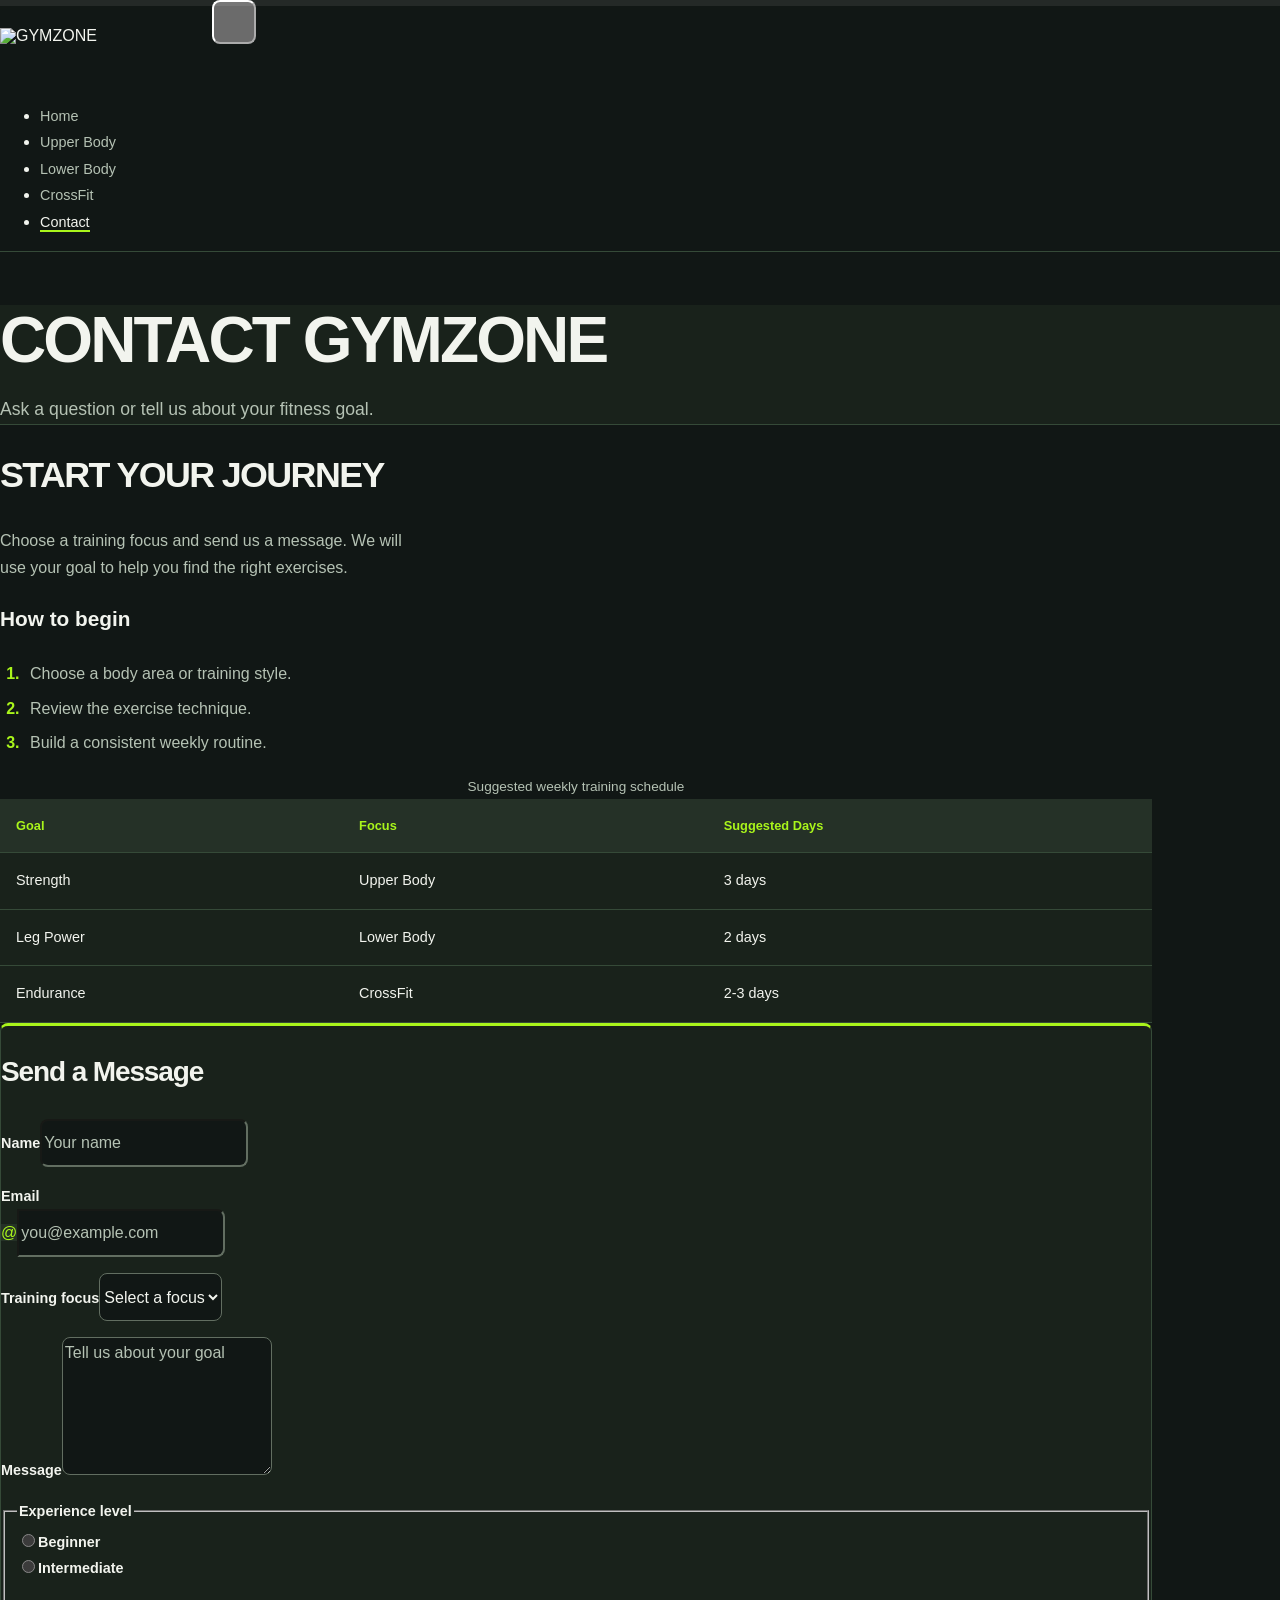
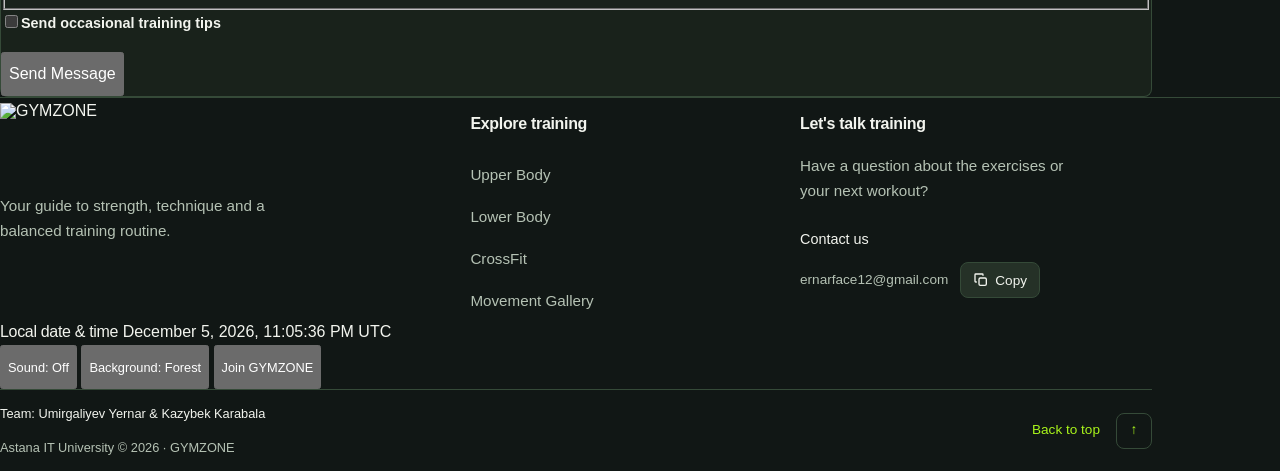
==== contact.html @ 1bd664b6 "Assignment-6.1" ====
<!doctype html>
<html lang="en" data-bs-theme="dark">
    <head>
        <meta charset="UTF-8" />
        <meta name="viewport" content="width=device-width, initial-scale=1.0" />
        <meta name="theme-color" content="#111715" />
        <title>Contact GYMZONE</title>
        <link rel="icon" type="image/png" href="images/gymzone-logo.png" />
        <link href="vendor/bootstrap/bootstrap.min.css" rel="stylesheet" />
        <link rel="stylesheet" href="css/style.css" />
        <link rel="stylesheet" href="css/interactive.css" />
        <link rel="stylesheet" href="css/advanced.css" />
        <link rel="stylesheet" href="css/jquery-features.css" />
        <script src="https://code.jquery.com/jquery-4.0.0.min.js"></script>
        <script src="js/jquery-fallback.js"></script>
        <script src="js/script.js"></script>
    </head>
    <body>
        <a class="skip-link" href="#main-content">Skip to main content</a>
        <header id="main-header">
            <nav class="navbar navbar-expand-lg navbar-dark bg-dark" aria-label="Main navigation">
                <div class="container">
                    <a class="navbar-brand" href="index.html"
                        ><img
                            src="images/gymzone-logo.png"
                            alt="GYMZONE"
                            width="1024"
                            height="285" /></a
                    ><button
                        class="navbar-toggler"
                        type="button"
                        data-bs-toggle="collapse"
                        data-bs-target="#mainNavbar"
                        aria-controls="mainNavbar"
                        aria-expanded="false"
                        aria-label="Toggle navigation"
                    >
                        <span class="navbar-toggler-icon"></span>
                    </button>
                    <div class="collapse navbar-collapse" id="mainNavbar">
                        <ul class="navbar-nav ms-auto">
                            <li class="nav-item"><a class="nav-link" href="index.html">Home</a></li>
                            <li class="nav-item">
                                <a class="nav-link" href="upper.html">Upper Body</a>
                            </li>
                            <li class="nav-item">
                                <a class="nav-link" href="lower.html">Lower Body</a>
                            </li>
                            <li class="nav-item">
                                <a class="nav-link" href="crossfit.html">CrossFit</a>
                            </li>
                            <li class="nav-item">
                                <a class="nav-link active" aria-current="page" href="contact.html"
                                    >Contact</a
                                >
                            </li>
                        </ul>
                    </div>
                </div>
            </nav>
        </header>
        <main id="main-content">
            <section class="page-title py-5">
                <div class="container">
                    <h1>CONTACT GYMZONE</h1>
                    <p>Ask a question or tell us about your fitness goal.</p>
                </div>
            </section>
            <section class="section contact-section py-5">
                <div class="container">
                    <div class="contact-grid row g-5">
                        <div class="col-12 col-lg-6">
                            <h2 class="section-title contact-title">START YOUR JOURNEY</h2>
                            <p class="contact-copy">
                                Choose a training focus and send us a message. We will use your goal
                                to help you find the right exercises.
                            </p>
                            <h3 class="contact-subtitle mt-4 mb-3">How to begin</h3>
                            <ol class="steps-list mb-4">
                                <li>Choose a body area or training style.</li>
                                <li>Review the exercise technique.</li>
                                <li>Build a consistent weekly routine.</li>
                            </ol>
                            <table class="workout-table mt-4">
                                <caption>
                                    Suggested weekly training schedule
                                </caption>
                                <thead>
                                    <tr>
                                        <th>Goal</th>
                                        <th>Focus</th>
                                        <th>Suggested Days</th>
                                    </tr>
                                </thead>
                                <tbody>
                                    <tr>
                                        <td>Strength</td>
                                        <td>Upper Body</td>
                                        <td>3 days</td>
                                    </tr>
                                    <tr>
                                        <td>Leg Power</td>
                                        <td>Lower Body</td>
                                        <td>2 days</td>
                                    </tr>
                                    <tr>
                                        <td>Endurance</td>
                                        <td>CrossFit</td>
                                        <td>2-3 days</td>
                                    </tr>
                                </tbody>
                            </table>
                        </div>
                        <form
                            id="contact-form"
                            data-validate
                            novalidate
                            class="col-12 col-lg-6 p-4 p-lg-5"
                            action="mailto:ernarface12@gmail.com"
                            method="post"
                            enctype="text/plain"
                        >
                            <h2 class="mb-4">Send a Message</h2>
                            <div class="mb-3">
                                <label class="form-label" for="name">Name</label
                                ><input
                                    class="form-control"
                                    id="name"
                                    data-label="Name"
                                    aria-describedby="name-error"
                                    name="name"
                                    type="text"
                                    autocomplete="name"
                                    placeholder="Your name"
                                    required
                                />
                                <p class="field-error" id="name-error"></p>
                            </div>
                            <div class="mb-3">
                                <label class="form-label" for="email">Email</label>
                                <div class="input-group">
                                    <span class="input-group-text">@</span
                                    ><input
                                        class="form-control"
                                        id="email"
                                        data-label="Email"
                                        aria-describedby="email-error"
                                        name="email"
                                        type="email"
                                        autocomplete="email"
                                        placeholder="you@example.com"
                                        required
                                    />
                                </div>
                                <p class="field-error" id="email-error"></p>
                            </div>
                            <div class="mb-3">
                                <label class="form-label" for="focus">Training focus</label
                                ><select
                                    class="form-select"
                                    id="focus"
                                    data-label="Training focus"
                                    aria-describedby="focus-error"
                                    name="focus"
                                    required
                                >
                                    <option value="">Select a focus</option>
                                    <option value="upper-body">Upper Body</option>
                                    <option value="lower-body">Lower Body</option>
                                    <option value="crossfit">CrossFit</option>
                                </select>
                                <p class="field-error" id="focus-error"></p>
                            </div>
                            <div class="mb-3">
                                <label class="form-label" for="message">Message</label
                                ><textarea
                                    class="form-control"
                                    id="message"
                                    data-label="Message"
                                    aria-describedby="message-error"
                                    name="message"
                                    rows="5"
                                    placeholder="Tell us about your goal"
                                    required
                                ></textarea>
                                <p class="field-error" id="message-error"></p>
                            </div>
                            <fieldset class="mb-3" data-radio-group>
                                <legend class="form-label mb-2">Experience level</legend>
                                <div class="d-flex flex-column flex-sm-row gap-2 gap-sm-4">
                                    <div class="form-check">
                                        <input
                                            class="form-check-input"
                                            id="experience-beginner"
                                            aria-describedby="experience-error"
                                            data-label="Experience level"
                                            name="experience"
                                            type="radio"
                                            value="beginner"
                                            required
                                        /><label class="form-check-label" for="experience-beginner"
                                            >Beginner</label
                                        >
                                    </div>
                                    <div class="form-check">
                                        <input
                                            class="form-check-input"
                                            id="experience-intermediate"
                                            aria-describedby="experience-error"
                                            name="experience"
                                            type="radio"
                                            value="intermediate"
                                        /><label
                                            class="form-check-label"
                                            for="experience-intermediate"
                                            >Intermediate</label
                                        >
                                    </div>
                                </div>
                                <p class="field-error" id="experience-error"></p>
                            </fieldset>
                            <div class="form-check mb-3">
                                <input
                                    class="form-check-input"
                                    id="updates"
                                    name="updates"
                                    type="checkbox"
                                /><label class="form-check-label" for="updates"
                                    >Send occasional training tips</label
                                >
                            </div>
                            <p class="form-status" role="status" aria-live="polite"></p>
                            <button class="btn btn-primary btn-lg w-100" type="submit">
                                Send Message
                            </button>
                        </form>
                    </div>
                </div>
            </section>
        </main>
        <footer id="main-footer" class="site-footer pt-5 pb-4">
            <div class="container">
                <div class="footer-content pb-4 pb-lg-5">
                    <div class="footer-brand">
                        <a href="index.html" class="logo" aria-label="GYMZONE home">
                            <img
                                src="images/gymzone-logo.png"
                                alt="GYMZONE"
                                width="1024"
                                height="285"
                            />
                        </a>
                        <p class="mt-3 mb-0">
                            Your guide to strength, technique and a balanced training routine.
                        </p>
                    </div>
                    <nav class="footer-links" aria-label="Footer training navigation">
                        <h2 class="footer-heading mb-2">Explore training</h2>
                        <a href="upper.html">Upper Body</a>
                        <a href="lower.html">Lower Body</a>
                        <a href="crossfit.html">CrossFit</a>
                        <a href="index.html#gallery">Movement Gallery</a>
                    </nav>
                    <div class="footer-connect">
                        <h2 class="footer-heading mb-3">Let's talk training</h2>
                        <p class="mb-3">
                            Have a question about the exercises or your next workout?
                        </p>
                        <a href="contact.html" class="btn btn-outline-primary">Contact us</a>
                        <a class="footer-email mt-3" href="mailto:ernarface12@gmail.com"
                            >ernarface12@gmail.com</a
                        >
                    </div>
                </div>
                <div class="footer-tools py-4">
                    <div class="footer-clock">
                        <span class="footer-heading">Local date &amp; time</span>
                        <time id="current-datetime" aria-live="off">Loading local time...</time>
                    </div>
                    <div class="footer-tool-buttons">
                        <button
                            type="button"
                            class="btn btn-secondary btn-sm"
                            id="toggle-sound"
                            aria-pressed="false"
                        >
                            Sound: Off
                        </button>
                        <button
                            type="button"
                            class="btn btn-secondary btn-sm"
                            id="change-background"
                        >
                            Background: Forest
                        </button>
                        <button type="button" class="btn btn-primary btn-sm" data-open-profile>
                            Join GYMZONE
                        </button>
                    </div>
                    <span id="background-status" class="visually-hidden" role="status"></span>
                    <span id="sound-status" class="visually-hidden" role="status"></span>
                </div>
                <div class="footer-bottom pt-4">
                    <div class="footer-credits">
                        <p class="mb-1">Team: Umirgaliyev Yernar &amp; Kazybek Karabala</p>
                        <p class="mb-0">Astana IT University &copy; 2026 · GYMZONE</p>
                    </div>
                    <a class="footer-top" href="#main-header"
                        >Back to top <span aria-hidden="true">↑</span></a
                    >
                </div>
            </div>
        </footer>
        <dialog
            id="profile-dialog"
            class="profile-dialog"
            aria-labelledby="profile-title"
            aria-describedby="profile-description"
        >
            <div class="profile-dialog-content p-4 p-sm-5">
                <button
                    type="button"
                    class="dialog-close"
                    data-close-profile
                    aria-label="Close profile form"
                >
                    <span aria-hidden="true">&times;</span>
                </button>
                <h2 id="profile-title" class="mb-3">Join GYMZONE updates</h2>
                <p id="profile-description" class="interactive-muted mb-4">
                    Try the sign-up form. This demo checks your details in this browser only. No
                    account is created and no password is saved.
                </p>
                <form id="profile-form" data-validate data-multistep method="dialog" novalidate>
                    <p id="profile-progress" class="profile-progress" role="status">
                        Step 1 of 3: Your details
                    </p>
                    <fieldset data-profile-step="0" class="wizard-step">
                        <legend tabindex="-1">Your details</legend>
                        <div class="mb-3">
                            <label class="form-label" for="profile-name">Name</label>
                            <input
                                class="form-control"
                                id="profile-name"
                                name="name"
                                autocomplete="name"
                                required
                                maxlength="80"
                                data-label="Name"
                                aria-describedby="profile-name-error"
                            />
                            <p class="field-error" id="profile-name-error"></p>
                        </div>
                        <div class="mb-4">
                            <label class="form-label" for="profile-email">Email</label>
                            <input
                                class="form-control"
                                id="profile-email"
                                name="email"
                                type="email"
                                autocomplete="email"
                                required
                                data-label="Email"
                                aria-describedby="profile-email-error"
                            />
                            <p class="field-error" id="profile-email-error"></p>
                        </div>
                    </fieldset>
                    <fieldset data-profile-step="1" class="wizard-step" hidden>
                        <legend tabindex="-1">Password &amp; updates</legend>
                        <div class="mb-3">
                            <label class="form-label" for="profile-password">Password</label>
                            <input
                                class="form-control"
                                id="profile-password"
                                name="password"
                                type="password"
                                autocomplete="new-password"
                                minlength="8"
                                required
                                data-label="Password"
                                aria-describedby="password-help profile-password-error"
                            />
                            <p class="form-help" id="password-help">
                                Use at least 8 characters. Do not enter a password you use
                                elsewhere.
                            </p>
                            <p class="field-error" id="profile-password-error"></p>
                        </div>
                        <div class="mb-4">
                            <label class="form-label" for="profile-confirm">Confirm password</label>
                            <input
                                class="form-control"
                                id="profile-confirm"
                                name="confirmPassword"
                                type="password"
                                autocomplete="new-password"
                                required
                                data-label="Password confirmation"
                                aria-describedby="profile-confirm-error"
                            />
                            <p class="field-error" id="profile-confirm-error"></p>
                        </div>
                        <div class="form-check mb-4">
                            <input
                                class="form-check-input"
                                id="profile-updates"
                                name="updates"
                                type="checkbox"
                            />
                            <label class="form-check-label" for="profile-updates"
                                >Subscribe to training updates</label
                            >
                        </div>
                    </fieldset>
                    <fieldset data-profile-step="2" class="wizard-step" hidden>
                        <legend tabindex="-1">Review your details</legend>
                        <dl id="profile-review" class="profile-review mb-4"></dl>
                        <p class="form-help mb-4">
                            Passwords are never displayed here. This is a local demonstration, not
                            an account registration service.
                        </p>
                    </fieldset>
                    <p class="form-status" id="profile-status" role="status" aria-live="polite"></p>
                    <div class="wizard-actions">
                        <button type="button" class="btn btn-secondary" data-back-step hidden>
                            Back
                        </button>
                        <button type="button" class="btn btn-primary" data-next-step>Next</button>
                        <button type="submit" class="btn btn-primary" hidden>
                            Check my profile
                        </button>
                        <button type="reset" class="btn btn-outline-primary">Reset form</button>
                    </div>
                </form>
            </div>
        </dialog>
        <script src="vendor/bootstrap/bootstrap.bundle.min.js"></script>
        <audio id="completion-sound" src="audio/success.wav" preload="none"></audio>
        <script src="js/exercises.js" defer></script>
        <script src="js/main.js" defer></script>
        <script src="js/advanced.js" defer></script>
    </body>
</html>
---- css/style.css ----
@font-face {
    font-family: "DM Sans";
    font-style: normal;
    font-weight: 400;
    font-display: swap;
    src: url("../fonts/dm-sans-regular.ttf") format("truetype");
}

@font-face {
    font-family: "DM Sans";
    font-style: normal;
    font-weight: 500 700;
    font-display: swap;
    src: url("../fonts/dm-sans-bold.ttf") format("truetype");
}

@font-face {
    font-family: "Space Grotesk";
    font-style: normal;
    font-weight: 500 700;
    font-display: swap;
    src: url("../fonts/space-grotesk-bold.ttf") format("truetype");
}

:root {
    --paper: #111715;
    --surface: #19221b;
    --surface-raised: #253127;
    --ink: #f2f4ee;
    --muted: #b5c2b4;
    --line: #354a38;
    --accent: #a9f51b;
    --accent-hover: #c5ff61;
    --accent-ink: #17210c;
    --radius: 8px;
    --font-body: "DM Sans", sans-serif;
    --font-heading: "Space Grotesk", sans-serif;
    --bs-body-bg: var(--paper);
    --bs-body-color: var(--ink);
    --bs-border-color: var(--line);
    color-scheme: dark;
}

* {
    box-sizing: border-box;
}

html {
    scroll-behavior: smooth;
    scroll-padding-top: 2rem;
}

body {
    margin: 0;
    background: var(--paper);
    color: var(--ink);
    font-family: var(--font-body);
    line-height: 1.65;
}

h1,
h2,
h3,
h4,
.logo,
.navbar-brand,
.btn {
    font-family: var(--font-heading);
}

h1,
h2,
h3,
h4 {
    font-weight: 700;
    text-wrap: balance;
}

p {
    text-wrap: pretty;
}

a {
    color: inherit;
    text-decoration: none;
}

a:hover {
    color: var(--accent);
}

img {
    display: block;
    max-width: 100%;
    width: 100%;
    height: auto;
}

.container {
    width: 90%;
    max-width: 1200px;
}

.skip-link {
    position: absolute;
    top: 12px;
    left: 12px;
    z-index: 10;
    padding: 12px 18px;
    border-radius: var(--radius);
    background: var(--accent);
    color: var(--accent-ink);
    transform: translateY(-160%);
}

.skip-link:focus {
    transform: translateY(0);
}

a:focus-visible,
button:focus-visible,
input:focus-visible,
select:focus-visible,
textarea:focus-visible {
    outline: 3px solid var(--accent);
    outline-offset: 5px;
}

/* Shared layout and navigation */
.page-layout {
    display: grid;
    min-height: 100dvh;
    grid-template-columns: 208px minmax(0, 1fr);
    grid-template-rows: auto 1fr auto;
    grid-template-areas:
        "header header"
        "sidebar main"
        "footer footer";
}

#main-header {
    grid-area: header;
    border-bottom: 1px solid var(--line);
    background: var(--paper);
}

.navbar {
    --bs-dark-rgb: 17, 23, 21;
    --bs-navbar-color: var(--muted);
    --bs-navbar-hover-color: var(--ink);
    --bs-navbar-active-color: var(--ink);
    --bs-navbar-brand-color: var(--ink);
    --bs-navbar-brand-hover-color: var(--accent);
    --bs-navbar-toggler-border-color: var(--line);
    min-height: 76px;
}

.navbar-brand,
.logo {
    display: inline-flex;
    align-items: center;
    padding: 0;
    line-height: 1;
}

.navbar-brand img {
    width: 212px;
    height: auto;
}

.logo img {
    width: 270px;
    height: auto;
}

.navbar-brand,
.logo,
.footer-links a,
.footer-email,
.footer-top,
.sidebar-nav a {
    transition:
        color 220ms ease,
        opacity 220ms ease,
        transform 220ms ease;
}

.navbar-brand:hover,
.logo:hover {
    opacity: 0.88;
}

.navbar-nav {
    gap: 12px;
}

.navbar .nav-link {
    border-bottom: 2px solid transparent;
    color: var(--muted);
    font-size: 0.9rem;
    transition:
        color 180ms ease,
        border-color 180ms ease;
}

.navbar .nav-link:hover,
.navbar .nav-link:focus-visible {
    border-color: var(--line);
    color: var(--ink);
}

/* Replaces Bootstrap's faint blue focus ring, so arrow-key navigation is easy to see */
.navbar .nav-link:focus-visible {
    outline: 3px solid var(--accent);
    outline-offset: 2px;
    box-shadow: none;
}

.navbar .nav-link.active {
    border-color: var(--accent);
    color: var(--ink);
}

.navbar-toggler {
    min-width: 44px;
    min-height: 44px;
    border-radius: var(--radius);
}

.sidebar {
    grid-area: sidebar;
    padding: 48px 24px;
    border-right: 1px solid var(--line);
    background: var(--surface);
}

.sidebar-label {
    color: var(--accent);
    font-size: 0.7rem;
    font-weight: 700;
    letter-spacing: 0.13em;
}

.sidebar h2 {
    margin-block: 24px 16px;
    font-size: 1.5rem;
    line-height: 1.2;
    letter-spacing: -0.035em;
}

.sidebar > p:not(.sidebar-label) {
    color: var(--muted);
    font-size: 0.85rem;
}

.sidebar-nav {
    display: flex;
    flex-direction: column;
    margin-top: 32px;
}

.sidebar-nav a {
    display: flex;
    justify-content: space-between;
    align-items: center;
    min-height: 48px;
    border-bottom: 1px solid var(--line);
    font-size: 0.85rem;
}

.sidebar-nav a::after {
    content: "↗";
    color: var(--accent);
}

.site-main {
    grid-area: main;
    min-width: 0;
}

/* Hero and section typography */
.hero {
    display: flex;
    align-items: center;
    min-height: 580px;
    padding-block: 48px;
    border-bottom: 1px solid var(--line);
}

.hero-content {
    display: grid;
    grid-template-columns: minmax(0, 1fr) minmax(0, 1.25fr);
    align-items: center;
    gap: 40px;
}

.hero h1 {
    margin-bottom: 24px;
    font-size: clamp(3rem, 4.4vw, 4.5rem);
    line-height: 1.03;
    letter-spacing: -0.055em;
}

.hero h1 span {
    display: block;
    color: var(--accent);
}

.hero p {
    max-width: 38ch;
    margin-bottom: 32px;
    color: var(--muted);
    font-size: 1.1rem;
}

.hero img {
    width: 100%;
    max-width: none;
    height: auto;
    aspect-ratio: 16 / 9;
    border-radius: var(--radius);
    object-fit: contain;
}

.section-title {
    margin-bottom: 32px;
    font-size: clamp(1.8rem, 2.8vw, 2.75rem);
    line-height: 1.15;
    letter-spacing: -0.045em;
}

.page-title {
    border-bottom: 1px solid var(--line);
    background: var(--surface);
}

.page-title h1 {
    margin-bottom: 20px;
    font-size: clamp(2.75rem, 5vw, 4.5rem);
    line-height: 1.1;
    letter-spacing: -0.045em;
}

.page-title p {
    max-width: 55ch;
    margin-bottom: 0;
    color: var(--muted);
    font-size: 1.1rem;
}

#categories,
#bootstrap-cards,
.team-section {
    background: var(--surface);
}

#workout-carousel,
#gallery {
    border-block: 1px solid var(--line);
}

/* Bootstrap button theme */
.btn {
    --bs-btn-border-radius: var(--radius);
    --bs-btn-font-weight: 700;
    --bs-btn-padding-x: 1.25rem;
    --bs-btn-padding-y: 0.75rem;
    display: inline-flex;
    justify-content: center;
    align-items: center;
    gap: 10px;
    min-height: 44px;
    font-size: 0.9rem;
    white-space: nowrap;
    transition:
        color 180ms ease,
        background-color 180ms ease,
        border-color 180ms ease,
        transform 180ms ease;
}

.btn-lg {
    --bs-btn-padding-x: 1.5rem;
    --bs-btn-padding-y: 1rem;
    font-size: 1rem;
}

.btn-sm {
    --bs-btn-padding-x: 1rem;
    --bs-btn-padding-y: 0.5rem;
    font-size: 0.8rem;
}

.btn-primary {
    --bs-btn-color: var(--accent-ink);
    --bs-btn-bg: var(--accent);
    --bs-btn-border-color: var(--accent);
    --bs-btn-hover-color: var(--accent-ink);
    --bs-btn-hover-bg: var(--accent-hover);
    --bs-btn-hover-border-color: var(--accent-hover);
    --bs-btn-active-color: var(--accent-ink);
    --bs-btn-active-bg: var(--accent-hover);
    --bs-btn-active-border-color: var(--accent-hover);
}

.btn-secondary {
    --bs-btn-color: var(--ink);
    --bs-btn-bg: var(--surface-raised);
    --bs-btn-border-color: var(--line);
    --bs-btn-hover-color: var(--ink);
    --bs-btn-hover-bg: var(--line);
    --bs-btn-hover-border-color: var(--muted);
    --bs-btn-active-color: var(--ink);
    --bs-btn-active-bg: var(--line);
    --bs-btn-active-border-color: var(--muted);
}

.btn-outline-primary {
    --bs-btn-color: var(--accent);
    --bs-btn-border-color: var(--accent);
    --bs-btn-hover-color: var(--accent-ink);
    --bs-btn-hover-bg: var(--accent);
    --bs-btn-hover-border-color: var(--accent);
    --bs-btn-active-color: var(--accent-ink);
    --bs-btn-active-bg: var(--accent);
    --bs-btn-active-border-color: var(--accent);
}

.btn:active {
    transform: translateY(1px);
}

/* CSS-only card layout: desktop 3, tablet 2, mobile 1 */
.media-card-group {
    display: grid;
    grid-template-columns: repeat(3, minmax(0, 1fr));
    gap: 24px;
}

.media-card,
.card,
.exercise-card {
    display: flex;
    flex-direction: column;
    min-width: 0;
    overflow: hidden;
    border: 1px solid var(--line);
    border-radius: var(--radius);
    background: var(--paper);
    color: var(--ink);
}

.media-card,
a.card,
.bootstrap-card {
    transition:
        border-color 180ms ease,
        transform 180ms ease;
}

.media-card:hover,
a.card:hover {
    border-color: var(--accent);
    color: var(--ink);
    transform: translateY(-4px);
}

.media-card img,
.card img,
.exercise-card img {
    height: 230px;
    object-fit: contain;
    background: #fff;
}

.media-card-content,
.card-content,
.exercise-content {
    display: flex;
    flex: 1;
    flex-direction: column;
    align-items: flex-start;
}

.media-card-content h3,
.card h3,
.exercise-content h3 {
    margin-bottom: 12px;
    font-size: 1.35rem;
    letter-spacing: -0.035em;
}

.media-card-content p,
.card p,
.exercise-content p,
.exercise-content ul {
    color: var(--muted);
}

.card-button,
.media-card-content .btn,
.card-body > .btn {
    margin-top: auto;
}

.card-grid {
    --bs-gutter-x: 0;
    display: grid;
    grid-template-columns: repeat(3, minmax(0, 1fr));
    gap: 24px;
    margin: 0;
}

.card-grid > * {
    width: auto;
    margin-top: 0;
}

.exercise-card {
    background: var(--surface);
}

.exercise-content h4 {
    margin-block: 8px 12px;
    color: var(--accent);
    font-size: 0.8rem;
    letter-spacing: 0.055em;
    text-transform: uppercase;
}

.exercise-content ul {
    margin-bottom: 0;
    padding-left: 20px;
    font-size: 0.95rem;
}

.exercise-content li + li {
    margin-top: 8px;
}

.exercise-content li::marker {
    color: var(--accent);
}

.bootstrap-card {
    --bs-card-spacer-x: 1.5rem;
    --bs-card-spacer-y: 1.5rem;
}

.bootstrap-card .card-img-top {
    height: 180px;
}

.bootstrap-card .card-body {
    display: flex;
    flex-direction: column;
    align-items: flex-start;
    gap: 8px;
}

#workout-carousel .bootstrap-card {
    border-top: 3px solid var(--accent);
    background: var(--surface);
}

.btn-group {
    max-width: 100%;
}

.btn-group .btn {
    padding-inline: 12px;
}

/* Carousel keeps Bootstrap's slide and control behavior */
.carousel-shell {
    overflow: hidden;
    border: 1px solid var(--line);
    border-radius: var(--radius);
    background: var(--surface);
}

.carousel-shell .carousel-item img {
    height: 420px;
    object-fit: contain;
    background: #fff;
}

.carousel-caption {
    position: static;
    padding: 20px 24px 44px;
    background: var(--surface);
    text-align: left;
}

.carousel-caption h3 {
    margin: 0;
    color: var(--ink);
    font-size: 1.25rem;
    letter-spacing: -0.025em;
}

.carousel-control-prev,
.carousel-control-next {
    top: 190px;
    bottom: auto;
    width: 44px;
    height: 44px;
    border: 1px solid var(--line);
    border-radius: var(--radius);
    background: #232a24;
    opacity: 1;
}

.carousel-control-prev {
    left: 16px;
}

.carousel-control-next {
    right: 16px;
}

.carousel-control-prev:hover,
.carousel-control-next:hover {
    background: #374039;
    opacity: 1;
}

.carousel-control-prev-icon,
.carousel-control-next-icon {
    width: 20px;
    height: 20px;
}

.carousel-indicators {
    justify-content: flex-start;
    gap: 4px;
    margin: 0 24px 14px;
}

.carousel-indicators [data-bs-target] {
    width: 20px;
    height: 4px;
    background-color: var(--muted);
}

.carousel-indicators .active {
    background-color: var(--accent);
}

.motivation .container {
    display: grid;
    grid-template-columns: 1fr 1fr;
    align-items: center;
    gap: 0 40px;
}

.motivation img {
    grid-row: span 2;
    border-radius: var(--radius);
    aspect-ratio: 8 / 5;
    object-fit: cover;
}

.motivation blockquote {
    align-self: end;
    margin: 0;
    font-family: var(--font-heading);
    font-size: clamp(1.2rem, 1.8vw, 1.7rem);
    line-height: 1.45;
    letter-spacing: -0.03em;
}

.motivation cite {
    align-self: start;
    margin-top: 20px;
    color: var(--accent);
    font-size: 0.9rem;
    font-style: normal;
}

.team-intro {
    max-width: 60ch;
    color: var(--muted);
}

.team-grid {
    display: grid;
    grid-template-columns: repeat(2, minmax(0, 1fr));
    gap: 24px;
}

.team-card {
    display: grid;
    grid-template-columns: 80px minmax(0, 1fr);
    align-items: start;
    gap: 24px;
    border-top: 1px solid var(--line);
}

.team-card h3 {
    font-size: 1.2rem;
    letter-spacing: -0.035em;
}

.team-card p {
    margin-bottom: 8px;
    color: var(--muted);
    font-size: 0.9rem;
}

.team-card .team-role {
    color: var(--accent);
}

.profile-img {
    width: 80px;
    height: 96px;
    border-radius: var(--radius);
    object-fit: cover;
}

.team-link,
.footer-contact {
    color: var(--accent);
    font-size: 0.9rem;
    text-underline-offset: 5px;
}

.team-link:hover,
.footer-contact:hover {
    text-decoration: underline;
}

.gallery {
    display: grid;
    grid-template-columns: repeat(3, minmax(0, 1fr));
    gap: 24px;
}

.gallery-item {
    margin: 0;
    overflow: hidden;
    border: 1px solid var(--line);
    border-radius: var(--radius);
}

.gallery-item img {
    height: 240px;
    object-fit: contain;
    background: #fff;
}

.gallery-item figcaption {
    padding: 16px 20px;
    background: var(--surface);
    color: var(--ink);
    font-family: var(--font-heading);
    font-size: 0.9rem;
}

/* Contact page */
.contact-grid {
    align-items: start;
}

.contact-copy {
    max-width: 48ch;
    color: var(--muted);
}

.contact-subtitle {
    color: var(--ink);
    font-size: 1.3rem;
}

.steps-list {
    padding-left: 24px;
    color: var(--muted);
}

.steps-list li {
    padding-block: 4px;
    padding-left: 6px;
}

.steps-list li::marker {
    color: var(--accent);
    font-weight: 700;
}

.workout-table {
    width: 100%;
    border-collapse: collapse;
    background: var(--surface);
    font-size: 0.9rem;
    font-variant-numeric: tabular-nums;
}

.workout-table caption {
    caption-side: top;
    color: var(--muted);
    font-size: 0.85rem;
}

.workout-table th,
.workout-table td {
    padding: 16px;
    border-bottom: 1px solid var(--line);
    text-align: left;
}

.workout-table th {
    background: var(--surface-raised);
    color: var(--accent);
    font-size: 0.8rem;
}

#contact-form {
    border: 1px solid var(--line);
    border-top: 3px solid var(--accent);
    border-radius: var(--radius);
    background: var(--surface);
}

#contact-form h2 {
    font-size: 1.75rem;
    letter-spacing: -0.04em;
}

#contact-form label,
#contact-form legend {
    color: var(--ink);
    font-size: 0.9rem;
    font-weight: 700;
}

#contact-form .form-control,
#contact-form .form-select {
    min-height: 48px;
    border-color: #626e61;
    border-radius: var(--radius);
    background-color: var(--paper);
    color: var(--ink);
    font: inherit;
}

#contact-form .form-control::placeholder {
    color: var(--muted);
    opacity: 1;
}

#contact-form .form-control:focus,
#contact-form .form-select:focus,
#contact-form .form-check-input:focus {
    border-color: var(--accent);
    box-shadow: 0 0 0 3px rgb(169 245 27 / 18%);
}

#contact-form .form-check-input {
    border-color: #879380;
    background-color: var(--paper);
}

#contact-form .form-check-input:checked {
    border-color: var(--accent);
    background-color: #51631e;
}

#contact-form .input-group-text {
    border-color: #626e61;
    background: var(--surface-raised);
    color: var(--accent);
}

#contact-form .input-group > .form-control {
    border-top-left-radius: 0;
    border-bottom-left-radius: 0;
}

#contact-form textarea {
    resize: vertical;
}

#main-footer {
    grid-area: footer;
    border-top: 1px solid var(--line);
    background: var(--paper);
}

.footer-content {
    display: grid;
    grid-template-columns: 1.2fr 0.8fr 1fr;
    align-items: start;
    gap: 48px;
}

.footer-brand p,
.footer-connect p {
    max-width: 34ch;
    color: var(--muted);
    font-size: 0.95rem;
}

.footer-heading {
    color: var(--ink);
    font-size: 1rem;
    letter-spacing: -0.02em;
}

.footer-links {
    display: flex;
    flex-direction: column;
    align-items: flex-start;
    gap: 6px;
}

.footer-links a {
    display: inline-flex;
    align-items: center;
    min-height: 36px;
    color: var(--muted);
    font-size: 0.95rem;
}

.footer-links a:hover,
.footer-links a:focus-visible {
    color: var(--accent);
    transform: translateX(4px);
}

.footer-email {
    display: block;
    width: fit-content;
    max-width: 100%;
    color: var(--muted);
    font-size: 0.85rem;
    overflow-wrap: anywhere;
}

.footer-email:hover {
    color: var(--accent);
}

.footer-bottom {
    display: flex;
    justify-content: space-between;
    align-items: center;
    gap: 24px;
    border-top: 1px solid var(--line);
}

.footer-credits p {
    color: var(--muted);
    font-size: 0.8rem;
}

.footer-credits p:first-child {
    color: var(--ink);
}

.footer-top {
    display: inline-flex;
    align-items: center;
    flex-shrink: 0;
    gap: 16px;
    min-height: 44px;
    color: var(--accent);
    font-size: 0.85rem;
}

.footer-top span {
    display: grid;
    place-items: center;
    width: 36px;
    height: 36px;
    border: 1px solid var(--line);
    border-radius: var(--radius);
    transition:
        transform 220ms ease,
        border-color 220ms ease;
}

.footer-top:hover span {
    border-color: var(--accent);
    transform: translateY(-3px);
}

@media (prefers-reduced-motion: no-preference) {
    .hero-content > div,
    .page-title .container {
        animation: content-enter 550ms ease-out both;
    }

    .hero img {
        animation: content-enter 650ms 80ms ease-out both;
    }

    .btn:hover {
        transform: translateY(-2px);
    }

    .btn:active {
        transform: translateY(0);
    }
}

@keyframes content-enter {
    from {
        opacity: 0;
        transform: translateY(12px);
    }

    to {
        opacity: 1;
        transform: translateY(0);
    }
}

/* Responsive typography and custom layouts */

@media (max-width: 991px) {
    .navbar-collapse {
        padding-block: 16px;
    }

    .navbar-nav {
        gap: 4px;
    }

    .navbar .nav-link {
        min-height: 44px;
    }

    .hero-content {
        gap: 24px;
    }

    .hero h1 {
        font-size: 3rem;
    }

    .card-grid {
        grid-template-columns: repeat(2, minmax(0, 1fr));
    }
}

@media (max-width: 800px) {
    .page-layout {
        grid-template-columns: minmax(0, 1fr);
        grid-template-rows: auto auto 1fr auto;
        grid-template-areas:
            "header"
            "sidebar"
            "main"
            "footer";
    }

    .sidebar {
        padding: 20px 5%;
        border-right: 0;
        border-bottom: 1px solid var(--line);
    }

    .sidebar h2,
    .sidebar > p:not(.sidebar-label) {
        display: none;
    }

    .sidebar-label {
        margin-bottom: 8px;
    }

    .sidebar-nav {
        flex-direction: row;
        flex-wrap: wrap;
        gap: 8px 24px;
        margin-top: 0;
    }

    .sidebar-nav a {
        gap: 12px;
        border-bottom: 0;
    }

    .hero {
        min-height: auto;
        padding-block: 40px;
    }

    .hero h1,
    .page-title h1 {
        font-size: clamp(2.5rem, 6.5vw, 3.5rem);
    }

    .hero p,
    .page-title p {
        font-size: 1rem;
    }

    .hero-content {
        grid-template-columns: 1fr;
    }

    .section-title {
        font-size: 2rem;
    }

    .media-card-group,
    .gallery {
        grid-template-columns: repeat(2, minmax(0, 1fr));
    }

    .carousel-shell .carousel-item img {
        height: 330px;
    }

    .carousel-control-prev,
    .carousel-control-next {
        top: 145px;
    }

    .team-grid {
        grid-template-columns: 1fr;
    }

    .footer-content {
        grid-template-columns: 1fr 1fr;
    }

    .footer-brand {
        grid-column: 1 / -1;
    }

    .motivation .container {
        grid-template-columns: 1fr;
        gap: 24px;
    }

    .motivation img {
        grid-row: auto;
    }

    .motivation cite {
        margin: 0;
    }
}

@media (max-width: 520px) {
    .container {
        width: 92%;
    }

    .hero-content {
        grid-template-columns: 1fr;
        gap: 32px;
    }

    .hero h1,
    .page-title h1 {
        font-size: 2.5rem;
    }

    .hero p,
    .page-title p {
        font-size: 0.95rem;
    }

    .hero img {
        width: 100%;
        max-width: none;
        height: auto;
        aspect-ratio: 16 / 9;
        object-fit: contain;
    }

    .section-title {
        font-size: 1.65rem;
    }

    .media-card-group,
    .card-grid,
    .gallery {
        grid-template-columns: 1fr;
    }

    .media-card img,
    .exercise-card img {
        height: 240px;
    }

    .carousel-shell .carousel-item img {
        height: 250px;
    }

    .carousel-control-prev,
    .carousel-control-next {
        top: 105px;
    }

    .carousel-control-prev {
        left: 8px;
    }

    .carousel-control-next {
        right: 8px;
    }

    .team-card {
        grid-template-columns: 64px minmax(0, 1fr);
        gap: 16px;
    }

    .profile-img {
        width: 64px;
        height: 80px;
    }

    .workout-table th,
    .workout-table td {
        padding: 12px 8px;
        font-size: 0.8rem;
    }

    .footer-content {
        grid-template-columns: 1fr;
        gap: 32px;
    }

    .footer-bottom {
        align-items: flex-start;
        flex-direction: column;
    }

    .navbar-brand img {
        width: 190px;
    }
}

@media (prefers-reduced-motion: reduce) {
    *,
    *::before,
    *::after {
        scroll-behavior: auto !important;
        transition-duration: 0.01ms !important;
        animation-duration: 0.01ms !important;
        animation-iteration-count: 1 !important;
    }
}
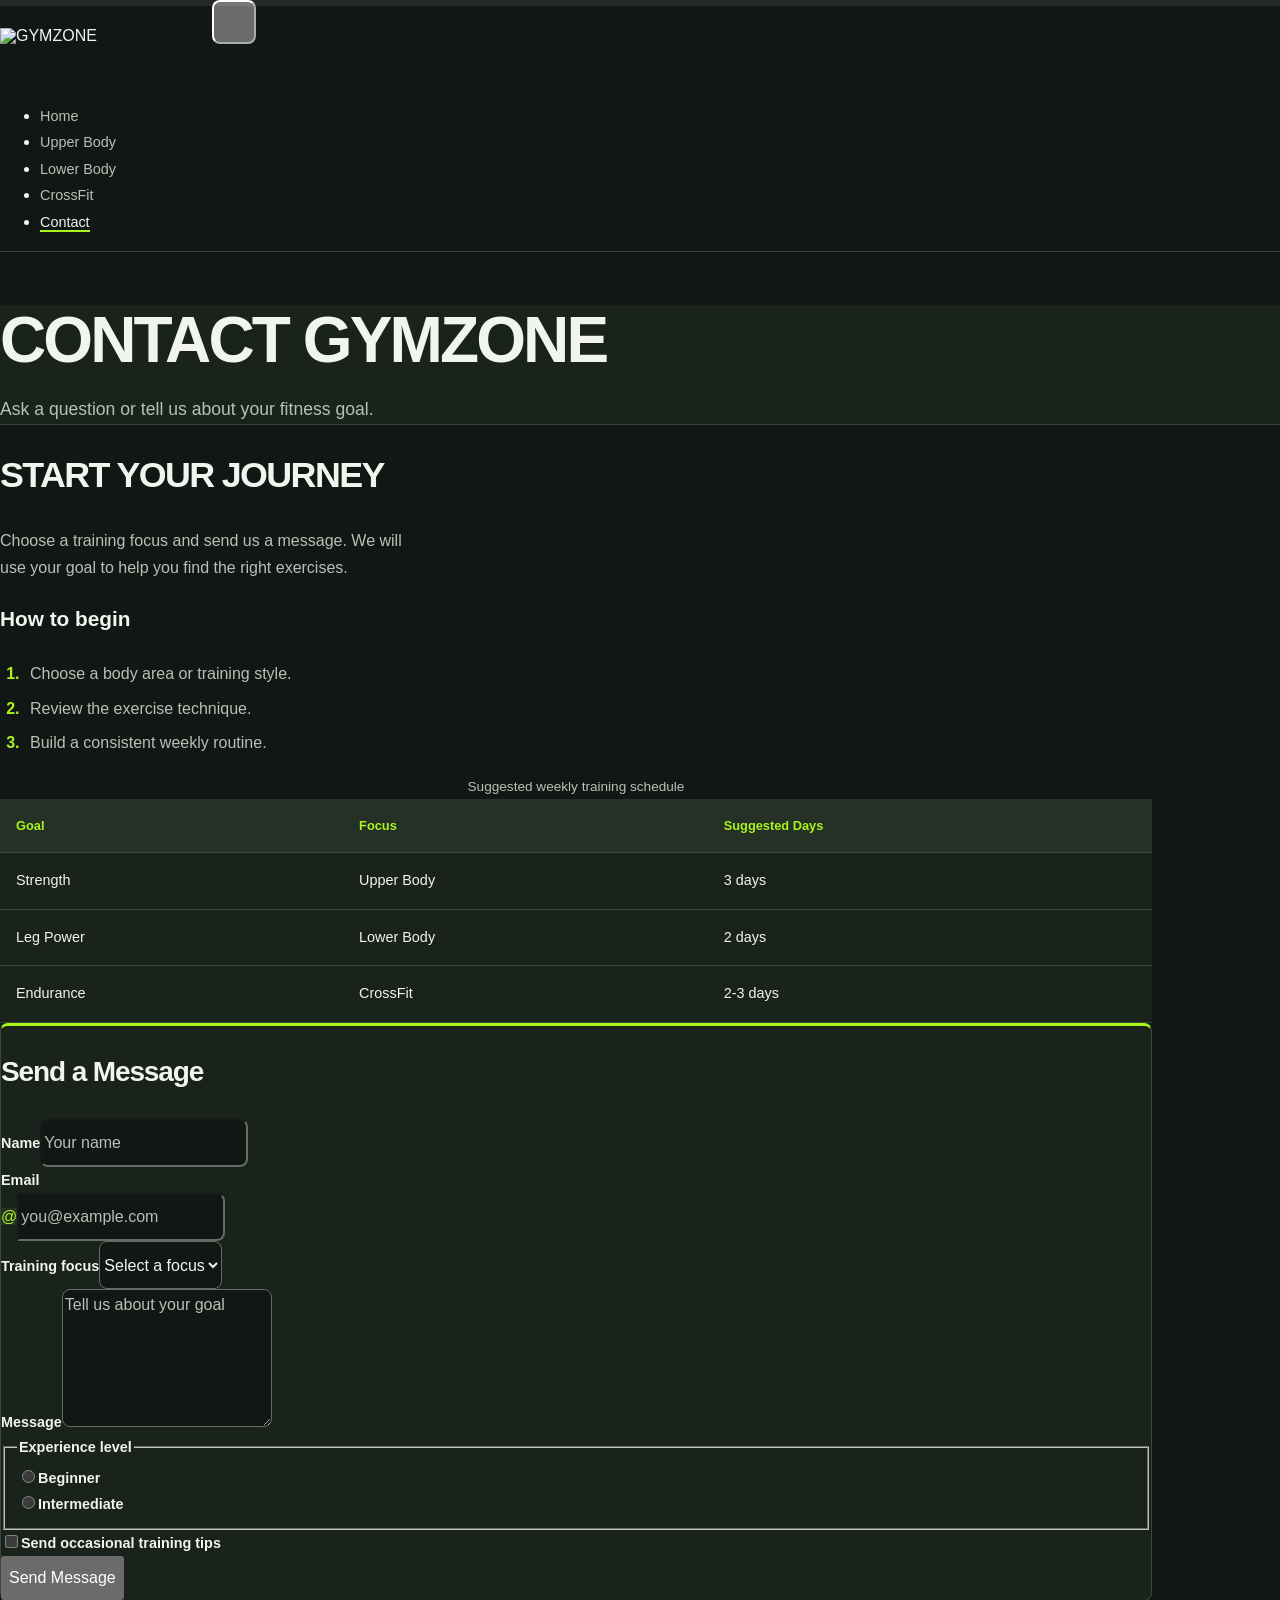
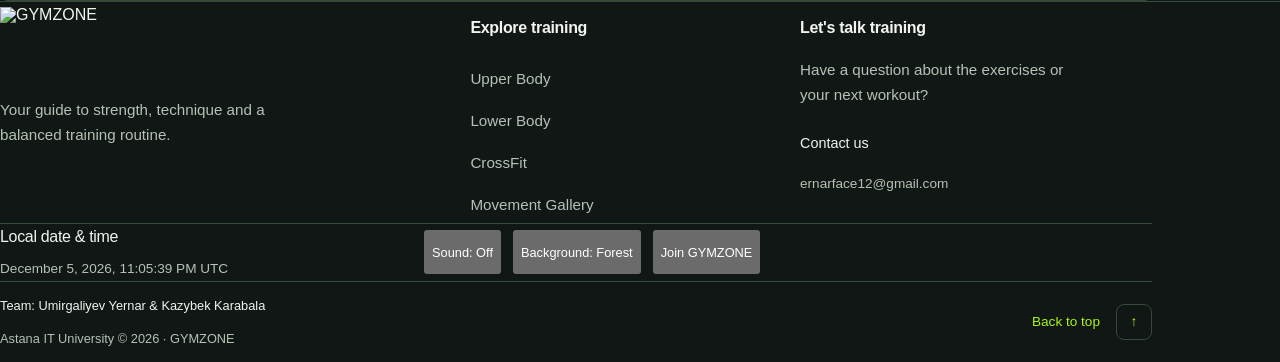
==== commit 18a0cb20: "Endterm-1.1" ====
--- a/contact.html
+++ b/contact.html
@@ -116,9 +116,6 @@
                             data-validate
                             novalidate
                             class="col-12 col-lg-6 p-4 p-lg-5"
-                            action="mailto:ernarface12@gmail.com"
-                            method="post"
-                            enctype="text/plain"
                         >
                             <h2 class="mb-4">Send a Message</h2>
                             <div class="mb-3">
--- a/css/interactive.css
+++ b/css/interactive.css
@@ -0,0 +1,265 @@
+body,
+.sidebar,
+.page-title,
+#main-footer,
+.navbar,
+.profile-dialog,
+.faq-item,
+#categories,
+#bootstrap-cards,
+.team-section {
+    transition:
+        background-color 300ms ease,
+        border-color 300ms ease;
+}
+
+.footer-tools {
+    display: flex;
+    justify-content: space-between;
+    align-items: center;
+    flex-wrap: wrap;
+    gap: 24px;
+    border-top: 1px solid var(--line);
+}
+
+.footer-clock {
+    display: grid;
+    gap: 8px;
+}
+
+.footer-clock time {
+    color: var(--muted);
+    font-size: 0.85rem;
+    font-variant-numeric: tabular-nums;
+}
+
+.footer-tool-buttons {
+    display: flex;
+    flex-wrap: wrap;
+    gap: 12px;
+}
+
+.interactive-muted,
+.form-help {
+    color: var(--muted);
+}
+
+.faq-list {
+    max-width: 900px;
+    border-top: 1px solid var(--line);
+}
+
+.faq-item {
+    border-bottom: 1px solid var(--line);
+}
+
+.faq-question {
+    display: flex;
+    align-items: center;
+    justify-content: space-between;
+    gap: 24px;
+    width: 100%;
+    padding: 24px 0;
+    border: 0;
+    background: transparent;
+    color: var(--ink);
+    font-family: var(--font-heading);
+    font-size: 1.1rem;
+    line-height: 1.5;
+    text-align: left;
+    transition: color 200ms ease;
+}
+
+.faq-question:hover,
+.faq-question[aria-expanded="true"] {
+    color: var(--accent);
+}
+
+.faq-question span[aria-hidden="true"] {
+    flex-shrink: 0;
+    color: var(--accent);
+    font-size: 1.6rem;
+    transition: transform 250ms ease;
+}
+
+.faq-question[aria-expanded="true"] span[aria-hidden="true"] {
+    transform: rotate(45deg);
+}
+
+.faq-panel {
+    display: grid;
+    grid-template-rows: 0fr;
+    opacity: 0;
+    transition:
+        grid-template-rows 280ms ease,
+        opacity 280ms ease;
+}
+
+.faq-panel.is-open {
+    grid-template-rows: 1fr;
+    opacity: 1;
+}
+
+.faq-answer {
+    min-height: 0;
+    overflow: hidden;
+}
+
+.faq-answer p {
+    max-width: 70ch;
+    margin: 0;
+    padding: 0 24px 24px 0;
+    color: var(--muted);
+}
+
+.dialog-is-open {
+    overflow: hidden;
+}
+
+.profile-dialog {
+    width: min(560px, calc(100% - 32px));
+    max-height: calc(100dvh - 32px);
+    margin: auto;
+    padding: 0;
+    overflow-y: auto;
+    overscroll-behavior: contain;
+    border: 1px solid var(--line);
+    border-top: 3px solid var(--accent);
+    border-radius: var(--radius);
+    background: var(--surface);
+    color: var(--ink);
+}
+
+.profile-dialog::backdrop {
+    background: rgb(5 10 7 / 82%);
+}
+
+.profile-dialog-content {
+    position: relative;
+}
+
+.profile-dialog h2 {
+    max-width: 90%;
+    font-size: 1.75rem;
+    letter-spacing: -0.04em;
+}
+
+.dialog-close {
+    position: absolute;
+    top: 10px;
+    right: 10px;
+    display: grid;
+    place-items: center;
+    width: 40px;
+    height: 40px;
+    padding: 0;
+    border: 1px solid var(--line);
+    border-radius: var(--radius);
+    background: var(--paper);
+    color: var(--ink);
+    font-size: 1.5rem;
+    line-height: 1;
+    transition:
+        color 200ms ease,
+        border-color 200ms ease;
+}
+
+.dialog-close:hover {
+    border-color: var(--accent);
+    color: var(--accent);
+}
+
+#profile-form .form-control {
+    min-height: 48px;
+    border-color: #626e61;
+    border-radius: var(--radius);
+    background-color: var(--paper);
+    color: var(--ink);
+}
+
+#profile-form .form-control:focus {
+    border-color: var(--accent);
+    box-shadow: 0 0 0 3px rgb(169 245 27 / 18%);
+}
+
+.field-error,
+.form-help {
+    margin: 8px 0 0;
+    font-size: 0.82rem;
+    line-height: 1.5;
+}
+
+.field-error {
+    color: #ffaaa4;
+}
+
+.field-error:empty,
+.form-status:empty {
+    display: none;
+}
+
+.form-status {
+    margin-bottom: 16px;
+    color: var(--accent);
+    font-size: 0.9rem;
+}
+
+#profile-form .is-invalid,
+#contact-form .is-invalid {
+    border-color: #ffaaa4;
+}
+
+@media (prefers-reduced-motion: no-preference) {
+    .profile-dialog[open] {
+        animation: dialog-enter 220ms ease-out;
+    }
+
+    .profile-dialog[open]::backdrop {
+        animation: backdrop-enter 220ms ease-out;
+    }
+}
+
+@keyframes dialog-enter {
+    from {
+        opacity: 0;
+        transform: translateY(12px);
+    }
+
+    to {
+        opacity: 1;
+        transform: translateY(0);
+    }
+}
+
+@keyframes backdrop-enter {
+    from {
+        opacity: 0;
+    }
+    to {
+        opacity: 1;
+    }
+}
+
+@media (max-width: 520px) {
+    .footer-tools {
+        align-items: flex-start;
+        flex-direction: column;
+    }
+
+    .footer-tool-buttons {
+        width: 100%;
+    }
+
+    .faq-question {
+        font-size: 1rem;
+    }
+}
+
+@media (prefers-reduced-motion: reduce) {
+    *,
+    *::before,
+    *::after {
+        transition-duration: 0.01ms !important;
+        animation-duration: 0.01ms !important;
+    }
+}
